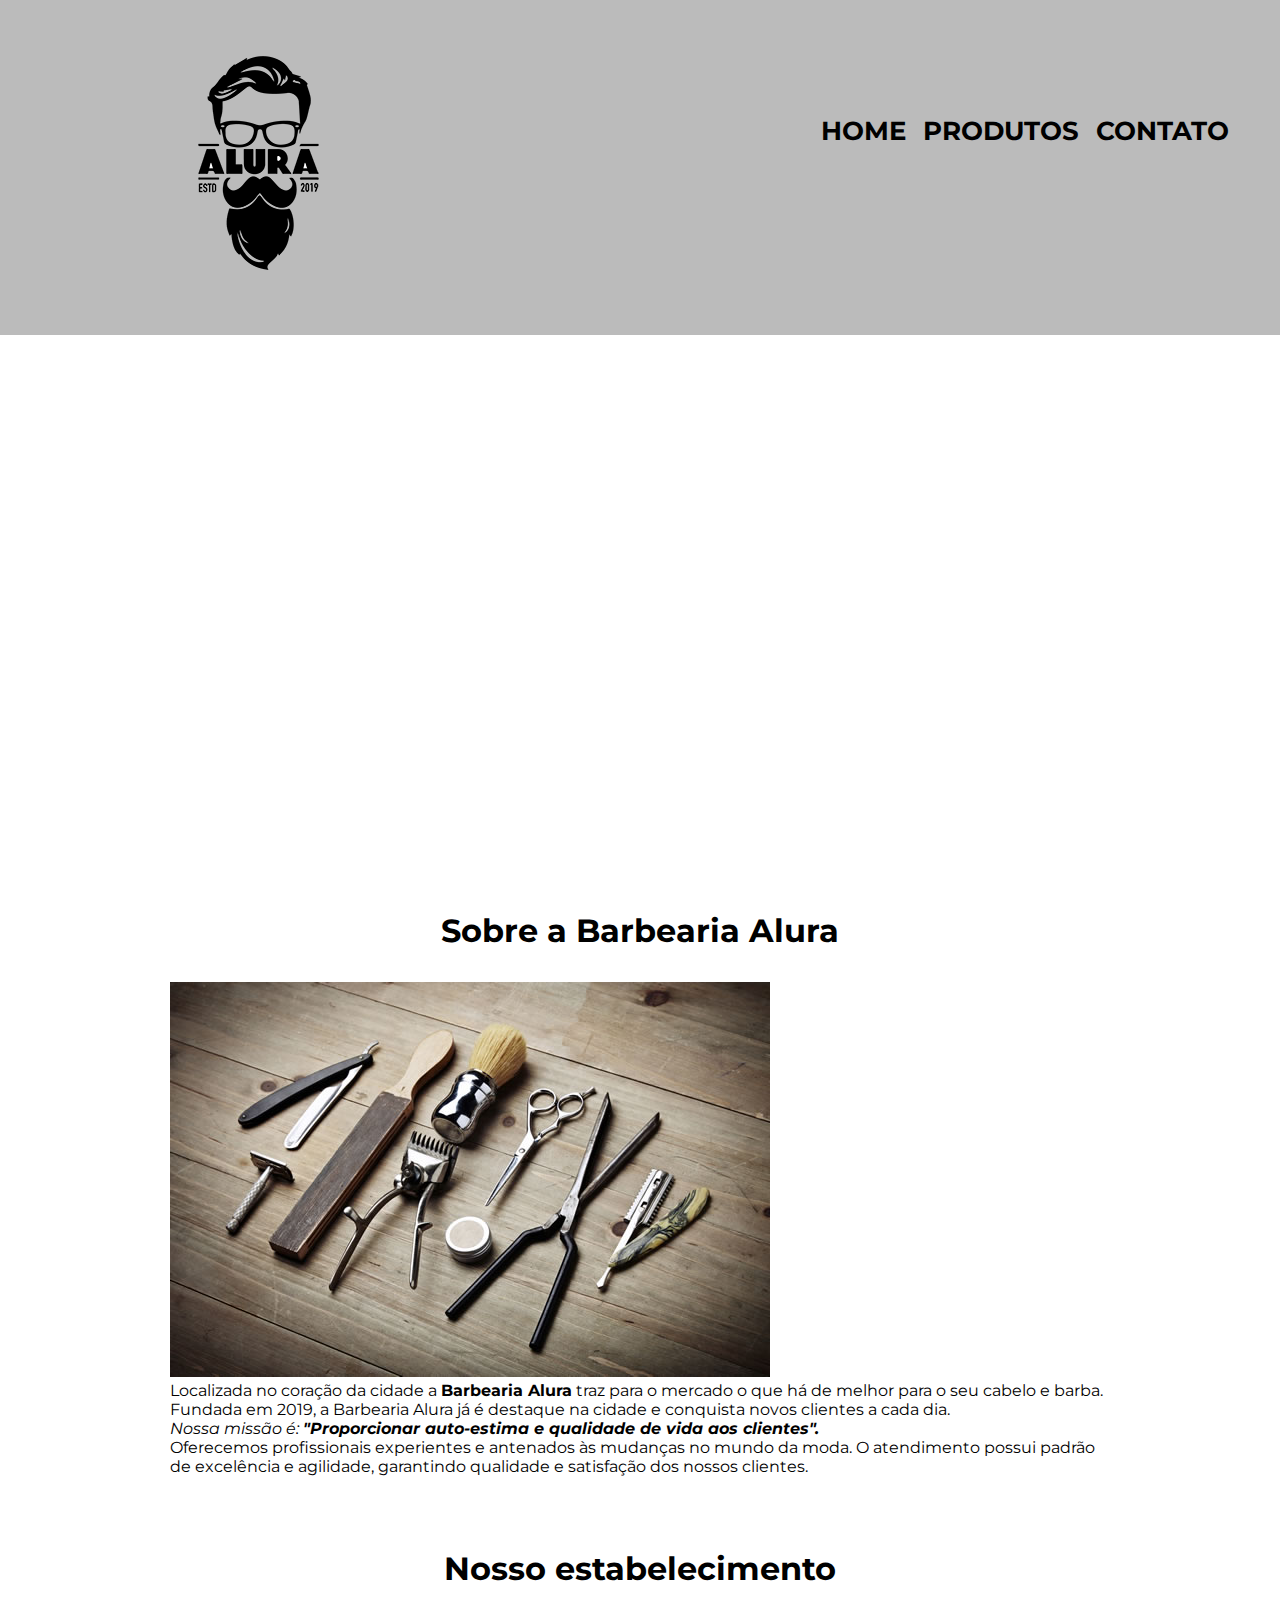
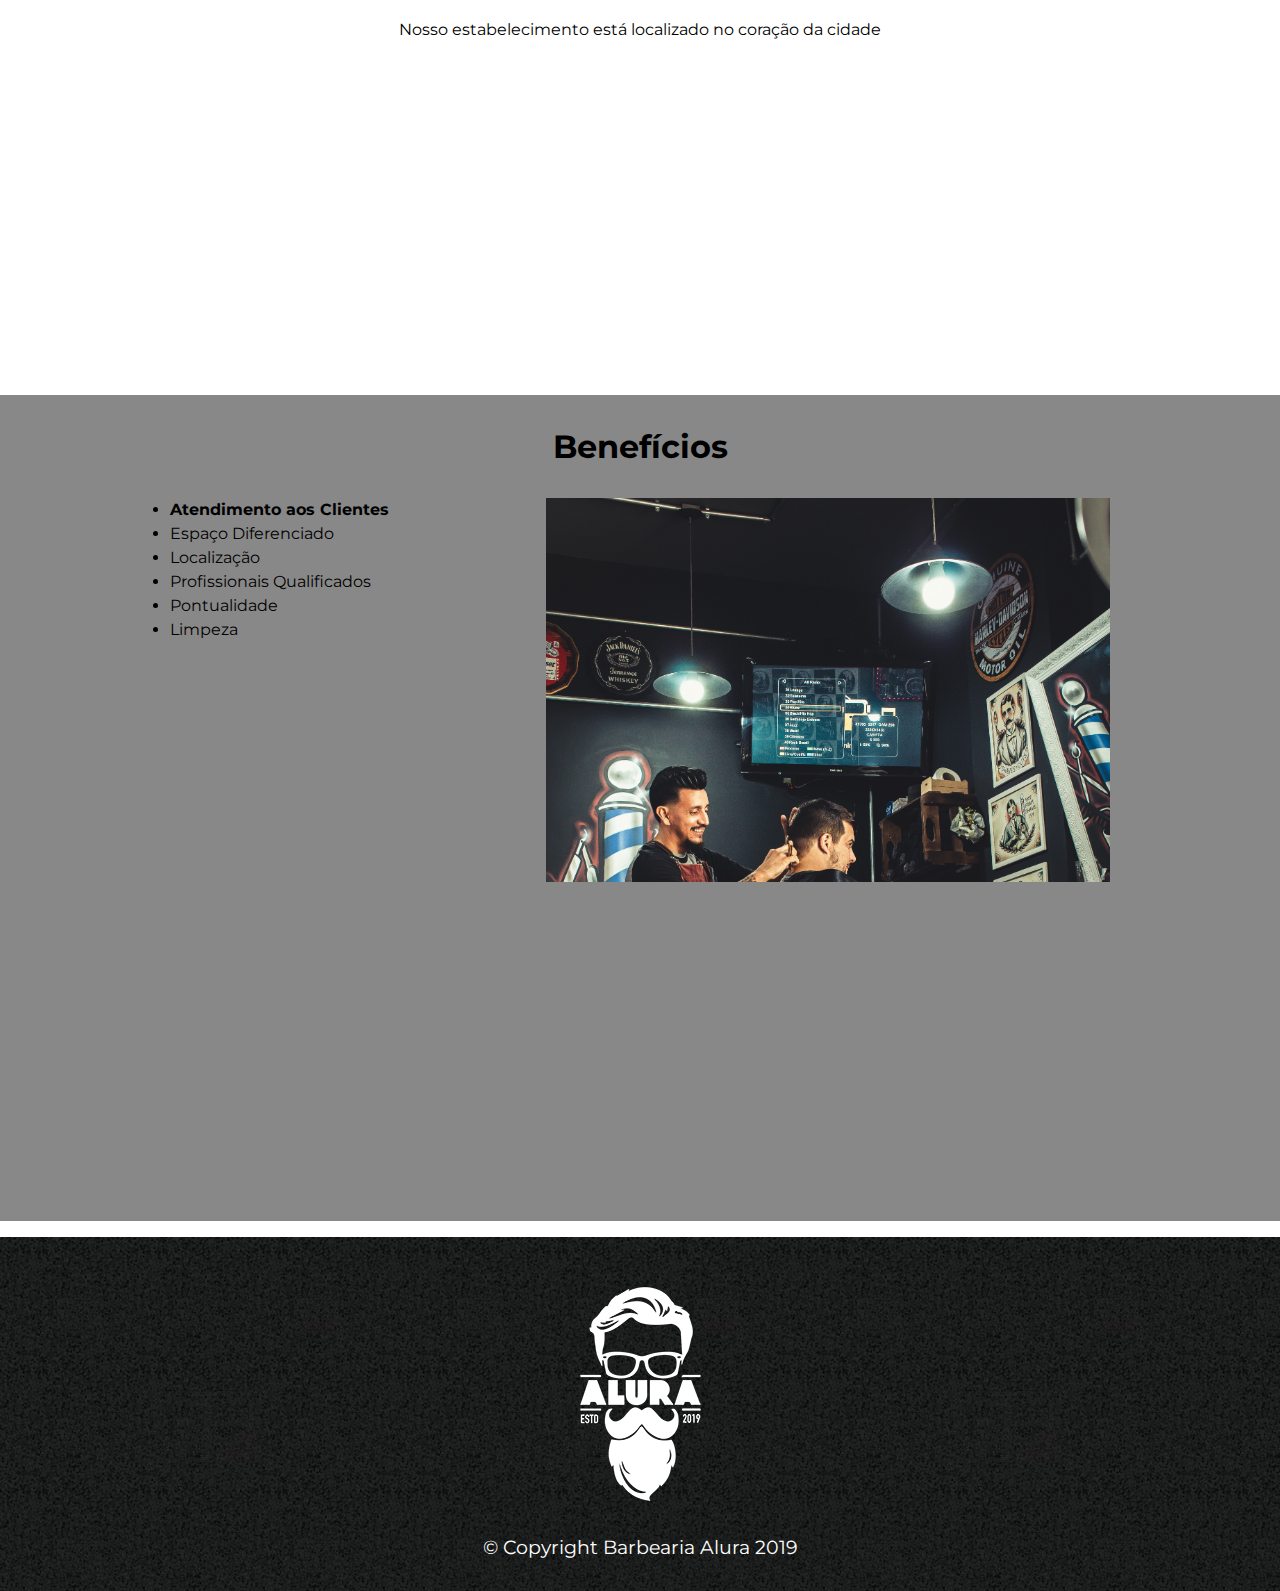
==== pages/index.html @ 49ff9a39 "primeiro commit" ====
<!DOCTYPE html>
<html lang='pt-BR'>
    <head>
        <meta charset = "UTF-8">
        <link rel="stylesheet" href="../css/main.css">
        <link rel="stylesheet" href="../css/header.css">
        <link rel="stylesheet" href="../css/home/banner.css">
        <link rel="stylesheet" href="../css/home/description.css">
        <link rel="stylesheet" href="../css/home/map-section.css">
        <title>Barbearia Alura</title>  
    </head>
    <body>
        <header>
            <div class="container">
                <h1>
                    <img src="../imagens/logo.png" alt="logo barbearia alura">
                </h1>   
                <nav>
                    <ul >
                        <li><a href="index.html">Home</a></li>
                        <li><a href="produtos.html">Produtos</a></li>
                        <li><a href="contato.html">Contato</a></li>
                    </ul>
                </nav>
                </div>
        </header>
        <section class="banner-img"></section>
        <main>
            <section class="description">
                <div class="container"-->
                    <h2 class="main-titles">Sobre a Barbearia Alura</h2>
                    <img src="../imagens/utensilios.jpg" alt="utensilios para barbearia" class="description-img">
                    <p>Localizada no coração da cidade a <strong>Barbearia Alura</strong> traz para o mercado o que há de melhor para o seu 
                    cabelo e barba. 
                    Fundada em 2019, a Barbearia Alura já é destaque na cidade e conquista novos clientes a cada dia.</p>
                        
                    <p id="mission"><em>Nossa missão é: <strong>"Proporcionar auto-estima e qualidade de vida aos clientes".</strong></em></p>
                        
                    <p>Oferecemos profissionais experientes e antenados às mudanças no mundo da moda. O atendimento possui 
                    padrão de excelência e agilidade, garantindo qualidade e satisfação dos nossos clientes.</p>
                </div>
            </section>
            <section class="map-section">
                <h3 class="main-titles">Nosso estabelecimento</h3>
                <p>Nosso estabelecimento está localizado no coração da cidade</p>
                <div class="container">
                    <iframe src="https://www.google.com/maps/embed?pb=!1m18!1m12!1m3!1d3656.4483278365215!2d-46.634665685327604!3d-23.588249068470137!2m3!1f0!2f0!3f0!3m2!1i1024!2i768!4f13.1!3m3!1m2!1s0x94ce5a2b2ed7f3a1%3A0xab35da2f5ca62674!2sCaelum%20-%20Education%20and%20Innovation!5e0!3m2!1sen!2sbr!4v1573614578654!5m2!1sen!2sbr" width="100%" height="300" frameborder="0" style="border:0;" allowfullscreen=""></iframe>
                </div>
            </section>
            <section class="benefits">
            <h2 class="main-titles">Benefícios</h2>
                <div class="container">
                <ul class="benefits-list">
                        <li class="itens">Atendimento aos Clientes</li>
                        <li class="itens">Espaço Diferenciado</li>
                        <li class="itens">Localização</li>
                        <li class="itens">Profissionais Qualificados</li>
                        <li class="itens">Pontualidade</li>
                        <li class="itens">Limpeza</li>
                    </ul><div class="img-benefits"></div>
                </div>
                <div class="video">
                    <iframe width="560" height="315" src="https://www.youtube.com/embed/wcVVXUV0YUY" frameborder="0" allow="accelerometer; autoplay; encrypted-media; gyroscope; picture-in-picture" allowfullscreen></iframe>
                </div>
            </section> 
        </main>
        <footer>
            <img src="../imagens/logo-branco.png">
            <p class="copyright">&copy Copyright Barbearia Alura 2019</p>
        </footer>      
    </body>
</html>
---- css/main.css ----
@import url('https://fonts.googleapis.com/css?family=Montserrat&display=swap');

* {
    margin: 0;
    padding: 0;
    font-family: Montserrat, sans-serif;
}

header {
    background-color: #BBB;
    padding: 3vw;
    position: relative;
}

.container {    
    width: 940px;
    margin: 0 auto;
}

.main-titles {
    text-align: center;
    font-size: 2em;
    margin: 1em;
    padding: 1em 0 0 0;
    clear: left;
}

footer{
    text-align: center;
    background-image: url(/imagens/bg.jpg);
    padding: 2.5vw 0;
}

.copyright{
    color: #FFF;
    font-size: 1.5vw;
    margin-top: 1vw;
}
---- css/header.css ----
nav {
    position: absolute;
    top: 9vw;
    right: 4vw;
}   

nav li {
    display: inline;
    margin: 0 0 0 1vw;
}

nav a {
    text-transform: uppercase;
    color: #000;
    font-weight: bold;
    font-size: 2vw;
    text-decoration: none;

}

nav a:hover {
    color: #C78C19;
    text-decoration: underline;
}
---- css/home/banner.css ----
.banner-img {
    background-image: url("/imagens/barbearia.jpg");
    background-size: cover;
    width: 100%;
    height: 40vw;
    margin: 0;
}
---- css/home/description.css ----
.benefits{
    background-color: #888;
}

.benefits-container {
    width: 640px;
    margin: 0 auto;
}


.img-benefits {
    background-image: url(/imagens/beneficios.jpg);
    background-size: cover;
    width: 60%; 
    height: 30vw; 
    display: inline-block;
}

.benefits-list {
    width: 40%;
    display: inline-block;
    vertical-align: top;
}

.itens {
    line-height: 1.5;
}

.itens:first-child {
    font-weight: bold;
}

.video {
    width: 560px;
    margin: 1em auto;
}
---- css/home/map-section.css ----
.map-section{
    padding: 0.75vw 0;
}

.map-section p {
    margin: 0 0 .75vw;
    text-align: center;
}
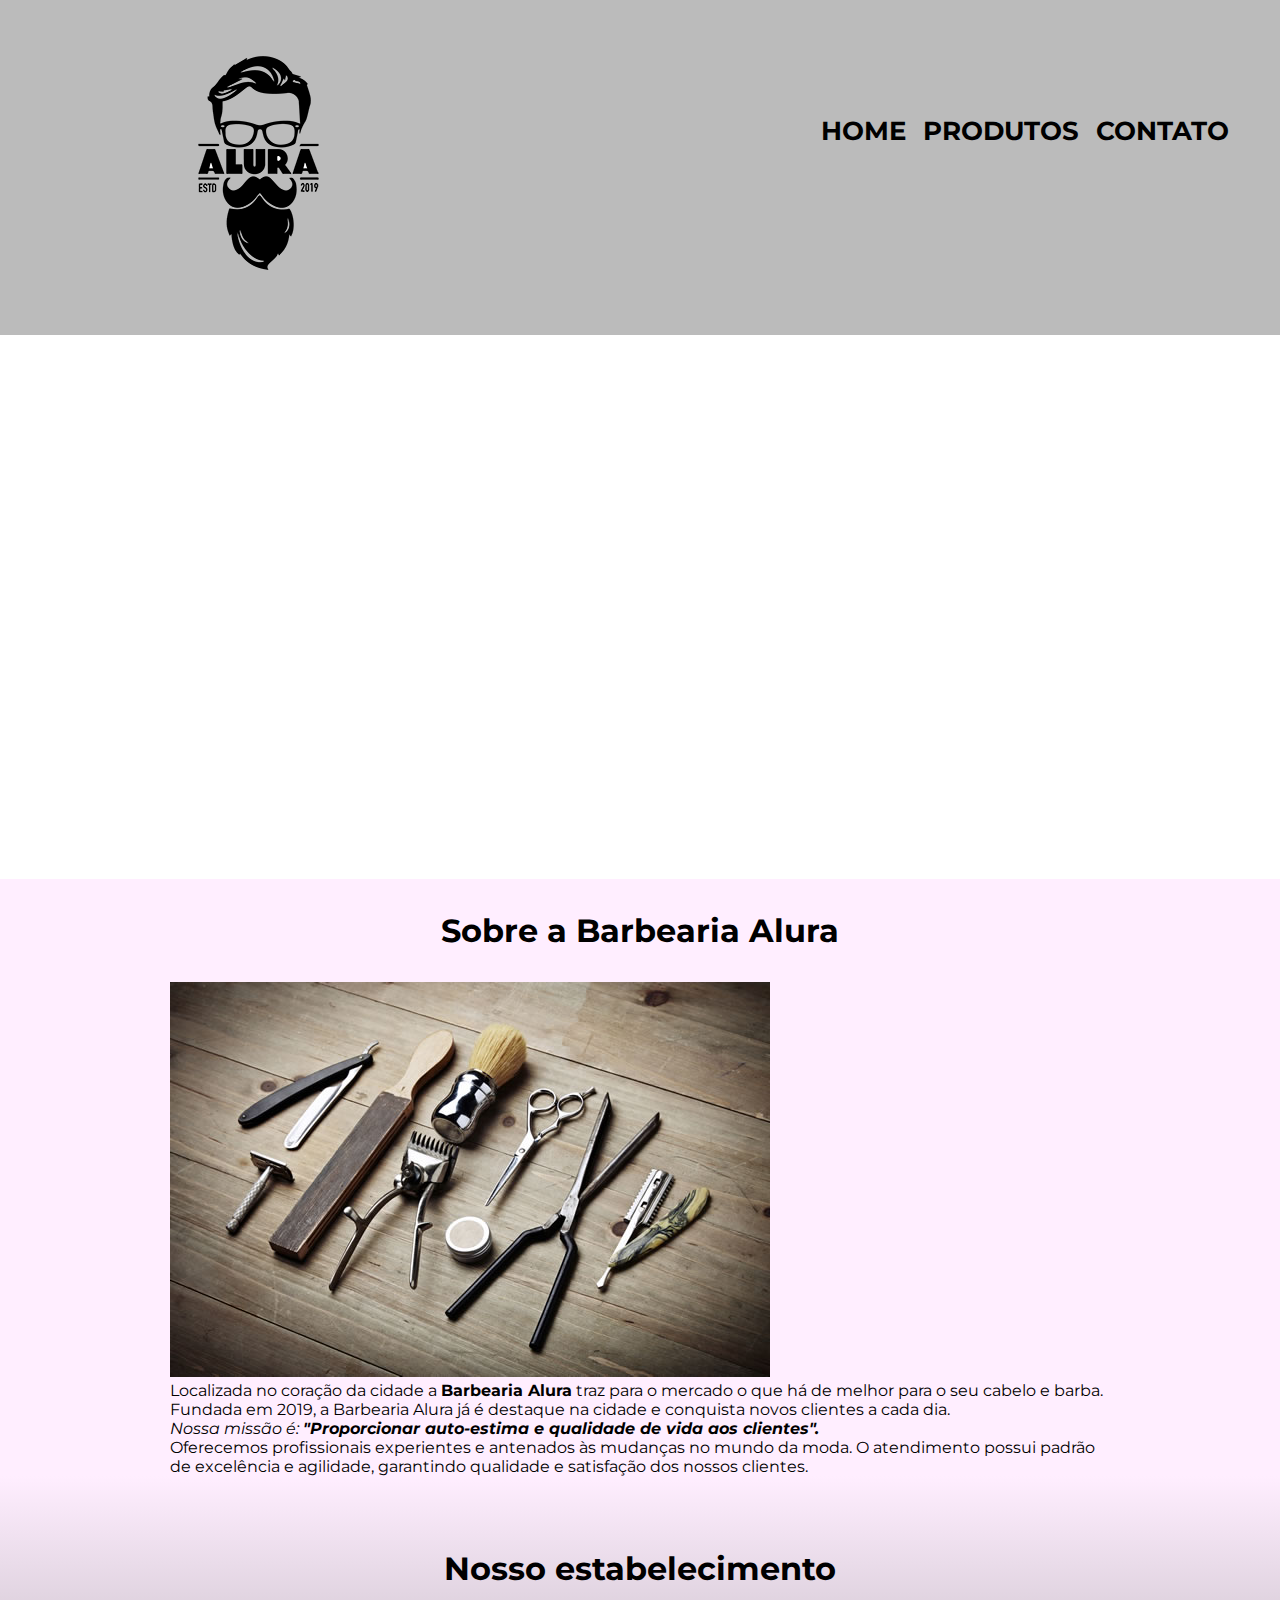
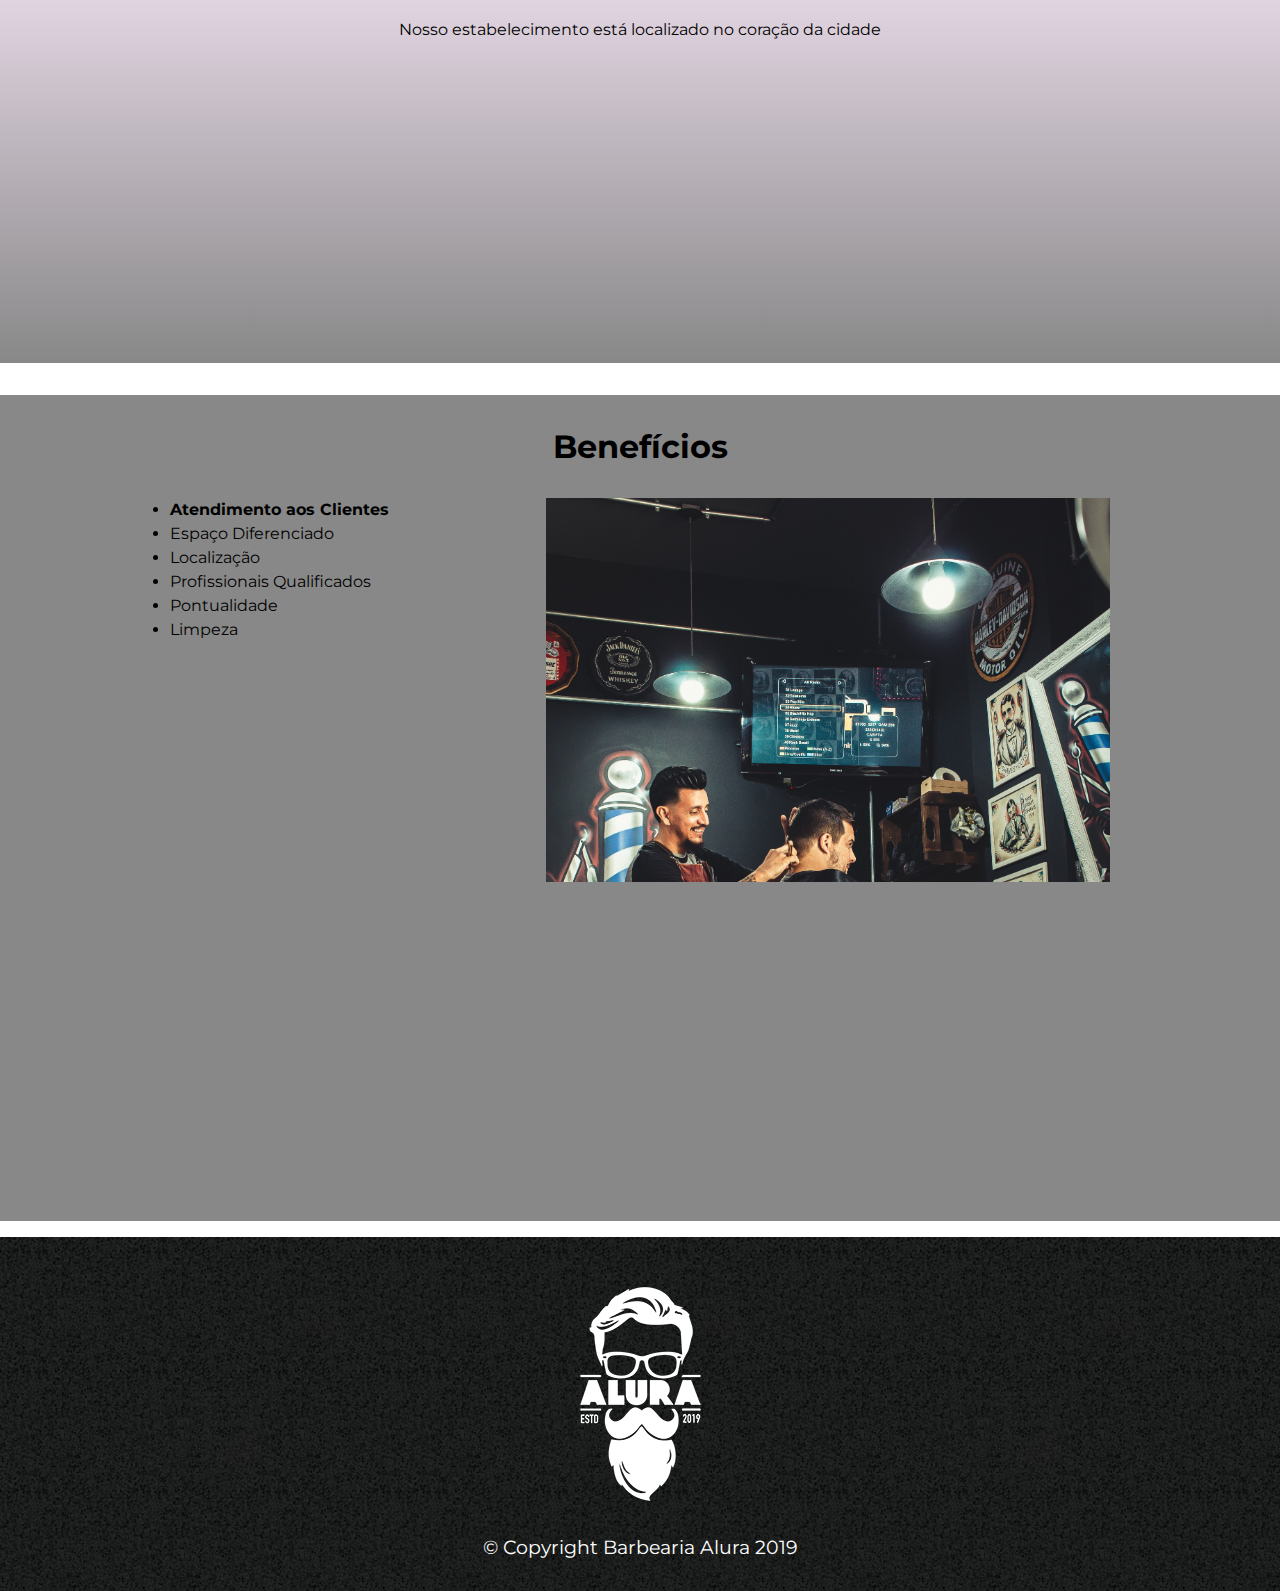
==== commit 7fcd6e53: "dando continuidade ao projeto e alguns ajustes" ====
--- a/pages/index.html
+++ b/pages/index.html
@@ -4,8 +4,8 @@
         <meta charset = "UTF-8">
         <link rel="stylesheet" href="../css/main.css">
         <link rel="stylesheet" href="../css/header.css">
-        <link rel="stylesheet" href="../css/home/banner.css">
-        <link rel="stylesheet" href="../css/home/description.css">
+        <link rel="stylesheet" href="../css/home/main.css">
+        <link rel="stylesheet" href="../css/home/benefits.css">
         <link rel="stylesheet" href="../css/home/map-section.css">
         <title>Barbearia Alura</title>  
     </head>
@@ -27,7 +27,7 @@
         <section class="banner-img"></section>
         <main>
             <section class="description">
-                <div class="container"-->
+                <div class="container">
                     <h2 class="main-titles">Sobre a Barbearia Alura</h2>
                     <img src="../imagens/utensilios.jpg" alt="utensilios para barbearia" class="description-img">
                     <p>Localizada no coração da cidade a <strong>Barbearia Alura</strong> traz para o mercado o que há de melhor para o seu 
--- a/css/main.css
+++ b/css/main.css
@@ -3,6 +3,7 @@
 * {
     margin: 0;
     padding: 0;
+    text-decoration: none;
     font-family: Montserrat, sans-serif;
 }
 
--- a/css/home/main.css
+++ b/css/home/main.css
@@ -0,0 +1,17 @@
+.banner-img {
+    background-image: url("/imagens/barbearia.jpg");
+    background-size: cover;
+    width: 100%;
+    height: 40vw;
+    margin: 0;
+}
+
+.description{
+    background-color: #FEF;
+    margin-top: 0;
+    padding: 0;
+}
+
+.map-section{
+    background: linear-gradient(#FEF, #888);
+}--- a/css/home/benefits.css
+++ b/css/home/benefits.css
@@ -0,0 +1,45 @@
+.benefits{
+    margin-top: 0;
+    padding: 0;
+    background-color: #888;
+}
+
+.benefits-container {
+    width: 640px;
+    margin: 0 auto;
+}
+
+
+.img-benefits {
+    background-image: url(/imagens/beneficios.jpg);
+    background-size: cover;
+    width: 60%; 
+    height: 30vw; 
+    display: inline-block;
+}
+
+.benefits-list {
+    width: 40%;
+    display: inline-block;
+    vertical-align: top;
+    text-decoration: none;
+}
+
+.itens {
+    line-height: 1.5;
+    
+}
+
+.iten::before{
+    content: "★"
+}
+
+.itens:first-child {
+    font-weight: bold;
+}
+
+.video {
+    width: 560px;
+    margin: 1em auto;
+}
+
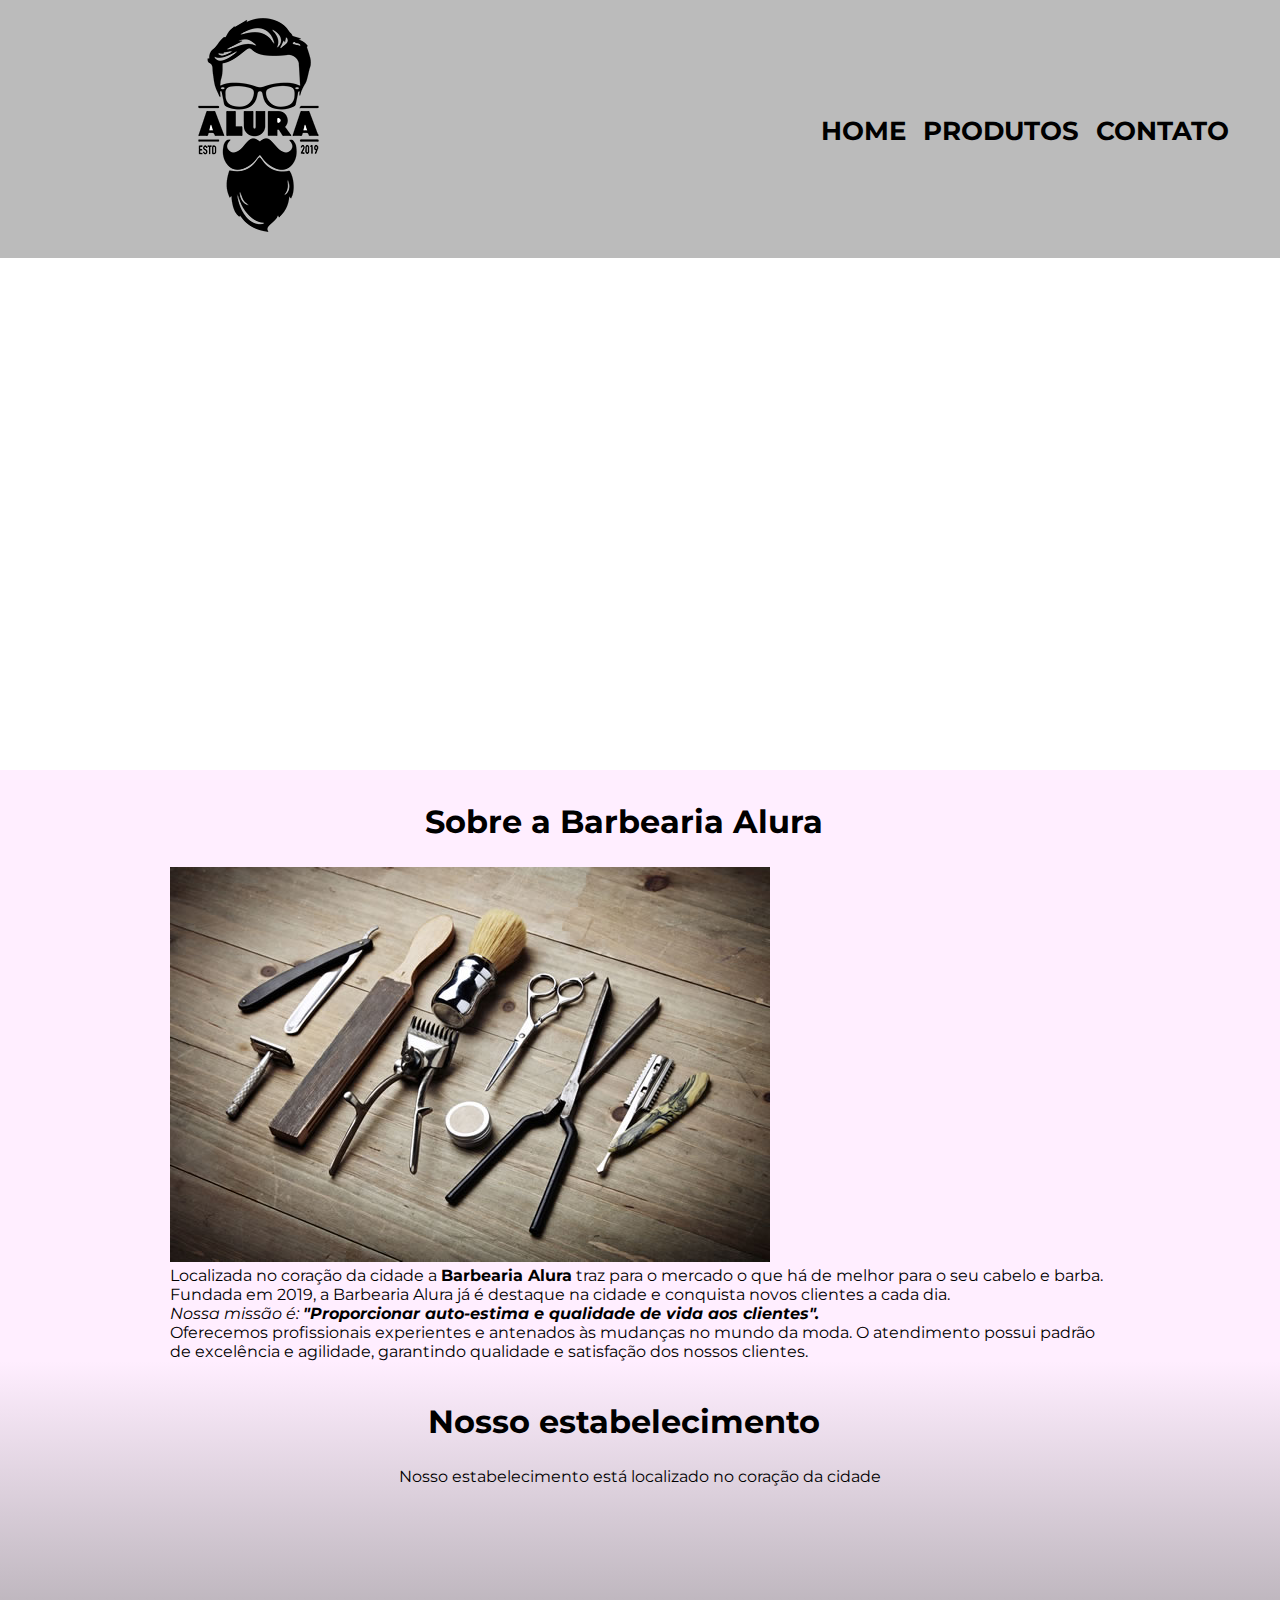
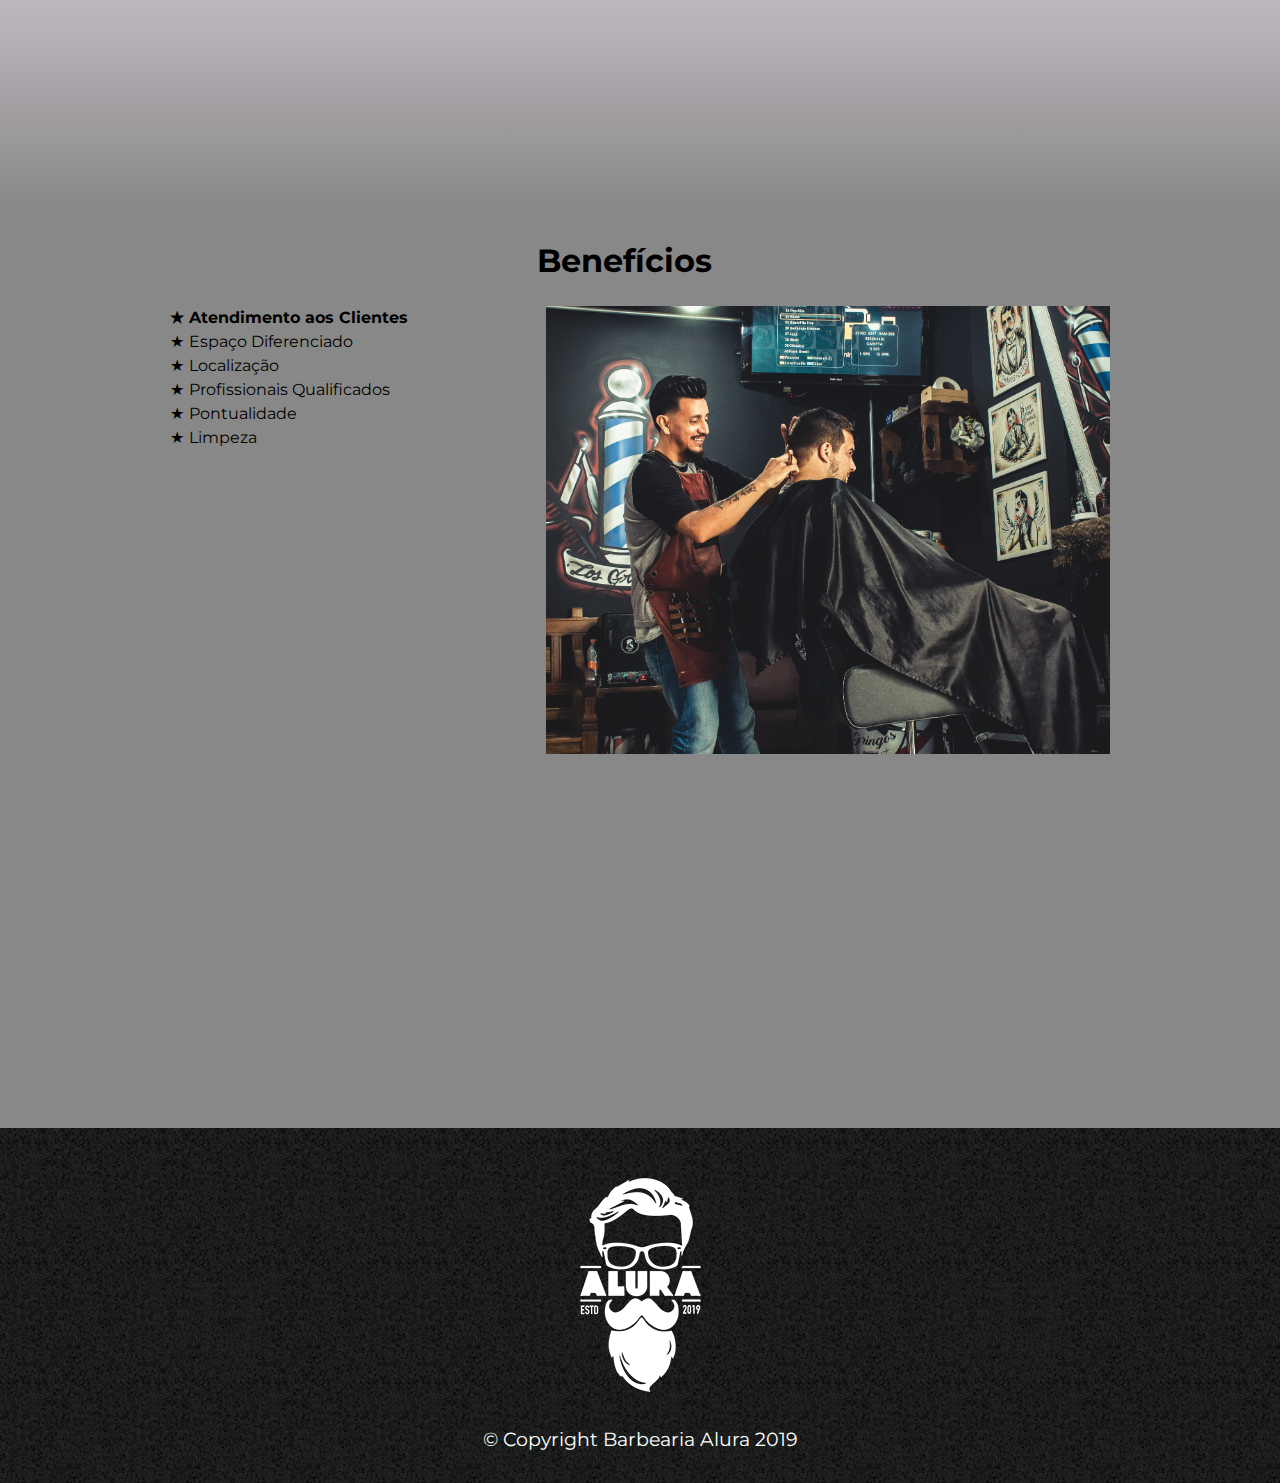
==== commit 98f6697f: "melhorando a seção de beneficios" ====
--- a/pages/index.html
+++ b/pages/index.html
@@ -59,9 +59,13 @@
                         <li class="itens">Limpeza</li>
                     </ul><div class="img-benefits"></div>
                 </div>
-                <div class="video">
-                    <iframe width="560" height="315" src="https://www.youtube.com/embed/wcVVXUV0YUY" frameborder="0" allow="accelerometer; autoplay; encrypted-media; gyroscope; picture-in-picture" allowfullscreen></iframe>
+                <div class="container">
+                    <div class="video">
+                        <iframe width="560" height="315" src="https://www.youtube.com/embed/wcVVXUV0YUY" frameborder="0" allow="accelerometer; autoplay; encrypted-media; gyroscope; picture-in-picture" allowfullscreen></iframe>
+                    </div>
                 </div>
+
+
             </section> 
         </main>
         <footer>
--- a/css/main.css
+++ b/css/main.css
@@ -9,7 +9,7 @@
 
 header {
     background-color: #BBB;
-    padding: 3vw;
+    /*padding: 3vw;*/
     position: relative;
 }
 
@@ -21,14 +21,14 @@
 .main-titles {
     text-align: center;
     font-size: 2em;
-    margin: 1em;
-    padding: 1em 0 0 0;
+    margin-bottom: 2vw;
+    padding: 1em 1em 0 0;
     clear: left;
 }
 
 footer{
     text-align: center;
-    background-image: url(/imagens/bg.jpg);
+    background-image: url(../imagens/bg.jpg);
     padding: 2.5vw 0;
 }
 
--- a/css/home/main.css
+++ b/css/home/main.css
@@ -1,15 +1,12 @@
 .banner-img {
-    background-image: url("/imagens/barbearia.jpg");
+    background-image: url("../../imagens/barbearia.jpg");
     background-size: cover;
     width: 100%;
     height: 40vw;
-    margin: 0;
 }
 
 .description{
     background-color: #FEF;
-    margin-top: 0;
-    padding: 0;
 }
 
 .map-section{
--- a/css/home/benefits.css
+++ b/css/home/benefits.css
@@ -1,6 +1,4 @@
 .benefits{
-    margin-top: 0;
-    padding: 0;
     background-color: #888;
 }
 
@@ -11,10 +9,11 @@
 
 
 .img-benefits {
-    background-image: url(/imagens/beneficios.jpg);
+    background-image: url(../../imagens/beneficios.jpg);
     background-size: cover;
+    background-position: center;
     width: 60%; 
-    height: 30vw; 
+    height: 35vw; 
     display: inline-block;
 }
 
@@ -27,11 +26,12 @@
 
 .itens {
     line-height: 1.5;
-    
+    list-style: none;   
 }
 
-.iten::before{
-    content: "★"
+.itens::before{
+    content: "★";
+    margin-right: .4vw;
 }
 
 .itens:first-child {
@@ -40,6 +40,7 @@
 
 .video {
     width: 560px;
-    margin: 1em auto;
+    margin: 0 auto;
+    padding: 2vw;
 }
 
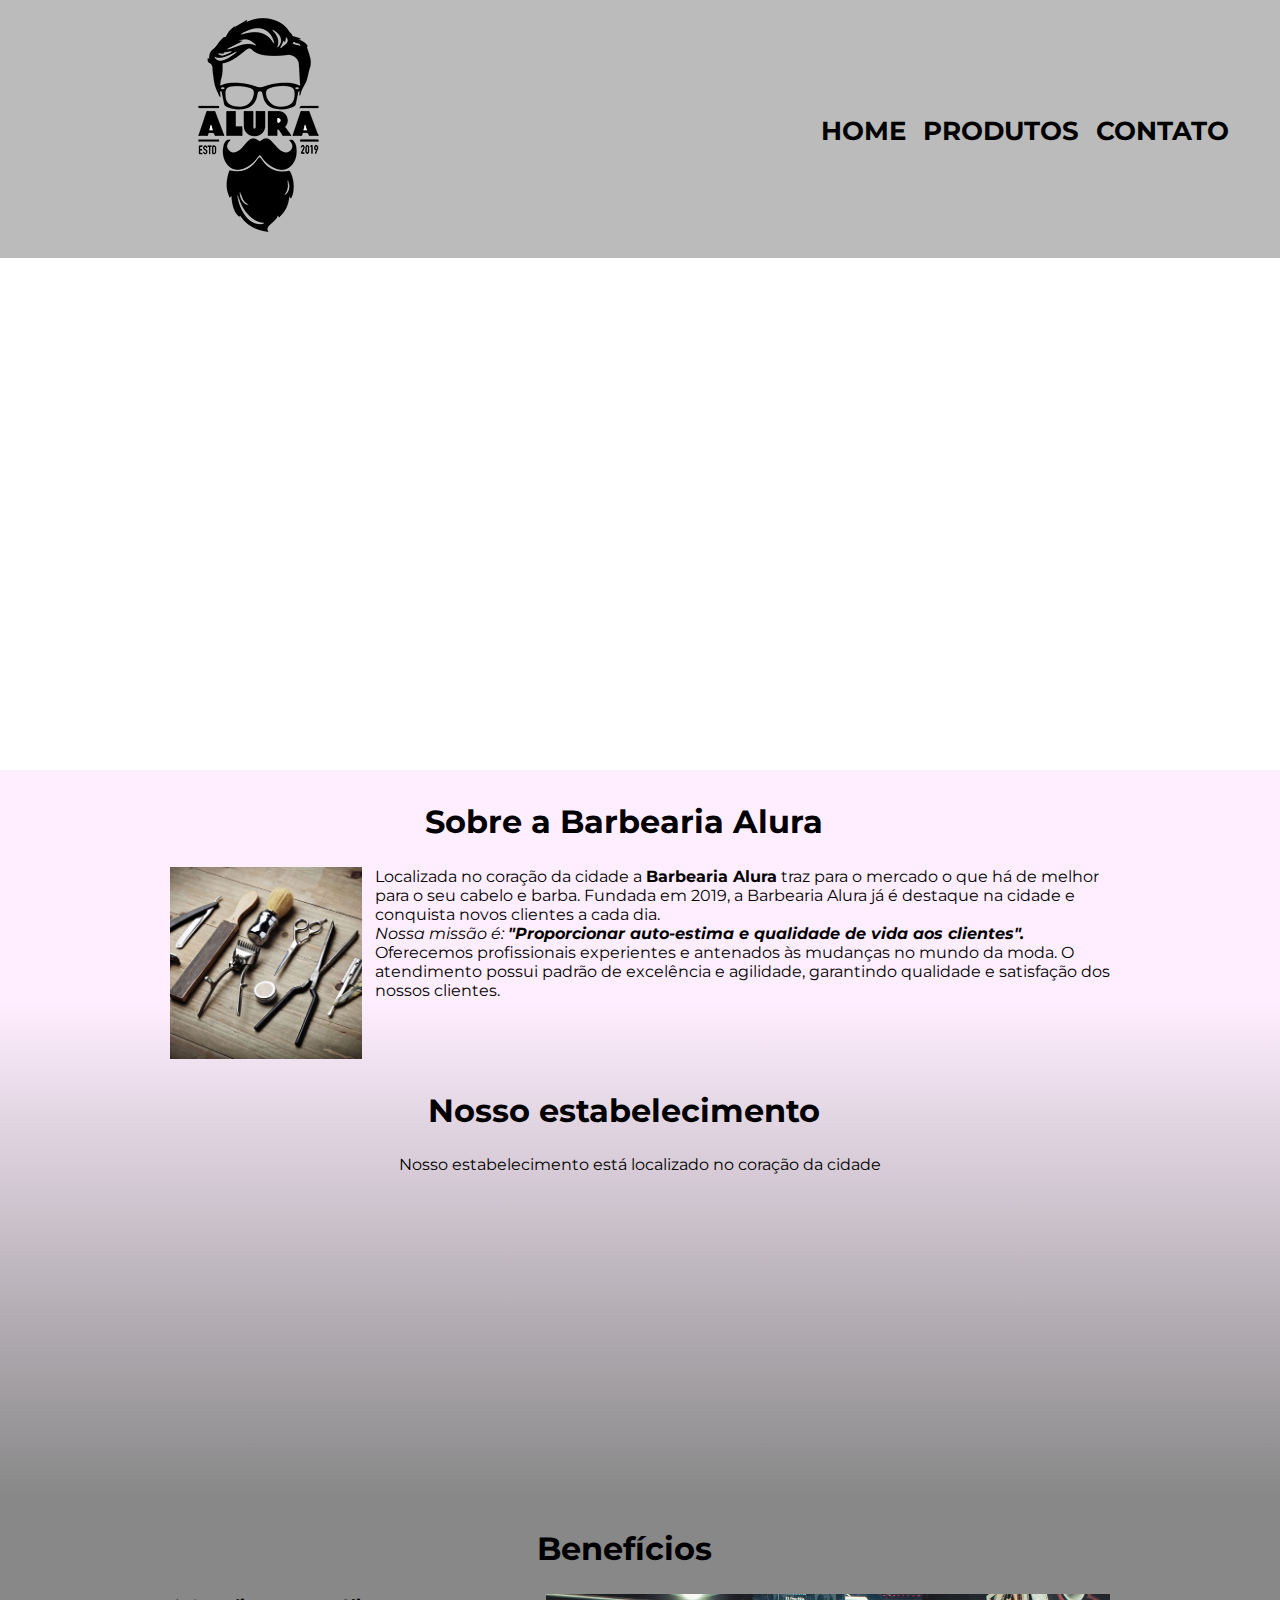
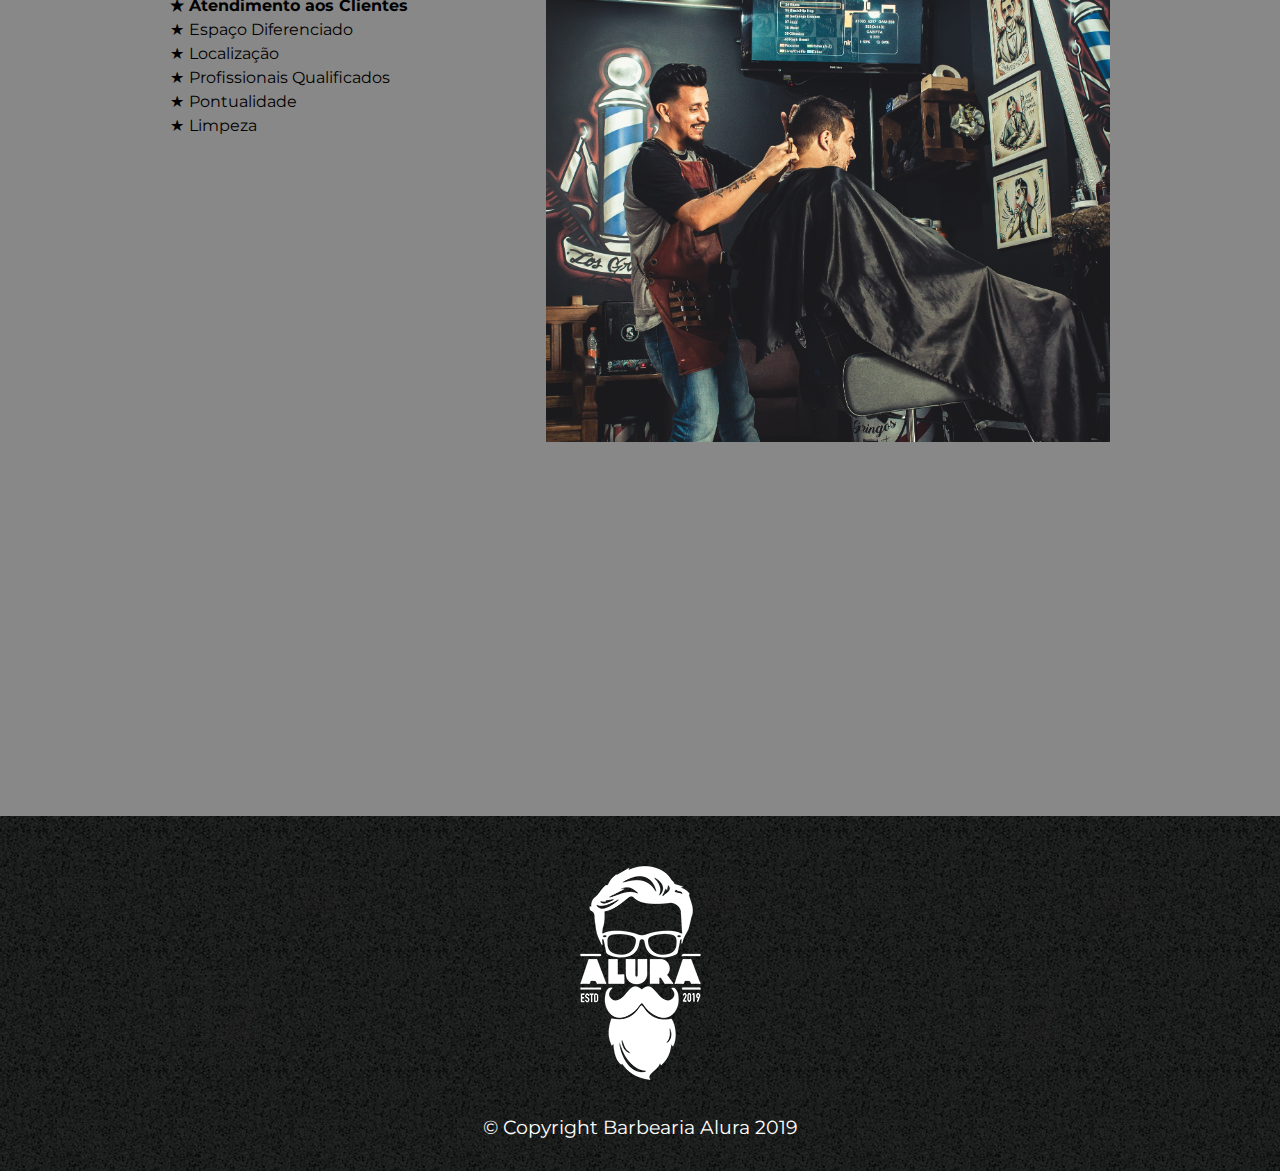
==== commit 63553944: "acertando a seção de descrição" ====
--- a/pages/index.html
+++ b/pages/index.html
@@ -29,7 +29,7 @@
             <section class="description">
                 <div class="container">
                     <h2 class="main-titles">Sobre a Barbearia Alura</h2>
-                    <img src="../imagens/utensilios.jpg" alt="utensilios para barbearia" class="description-img">
+                    <div class="description-img"></div>
                     <p>Localizada no coração da cidade a <strong>Barbearia Alura</strong> traz para o mercado o que há de melhor para o seu 
                     cabelo e barba. 
                     Fundada em 2019, a Barbearia Alura já é destaque na cidade e conquista novos clientes a cada dia.</p>
--- a/css/home/main.css
+++ b/css/home/main.css
@@ -5,10 +5,21 @@
     height: 40vw;
 }
 
-.description{
+.description {
     background-color: #FEF;
 }
 
-.map-section{
+.description-img {
+    background-image: url("../../imagens/utensilios.jpg");
+    background-size: cover;
+    background-position: center;
+    width: 15vw;
+    height: 15vw;
+    margin-right: 1vw;
+    float: left;
+}
+
+
+.map-section {
     background: linear-gradient(#FEF, #888);
 }